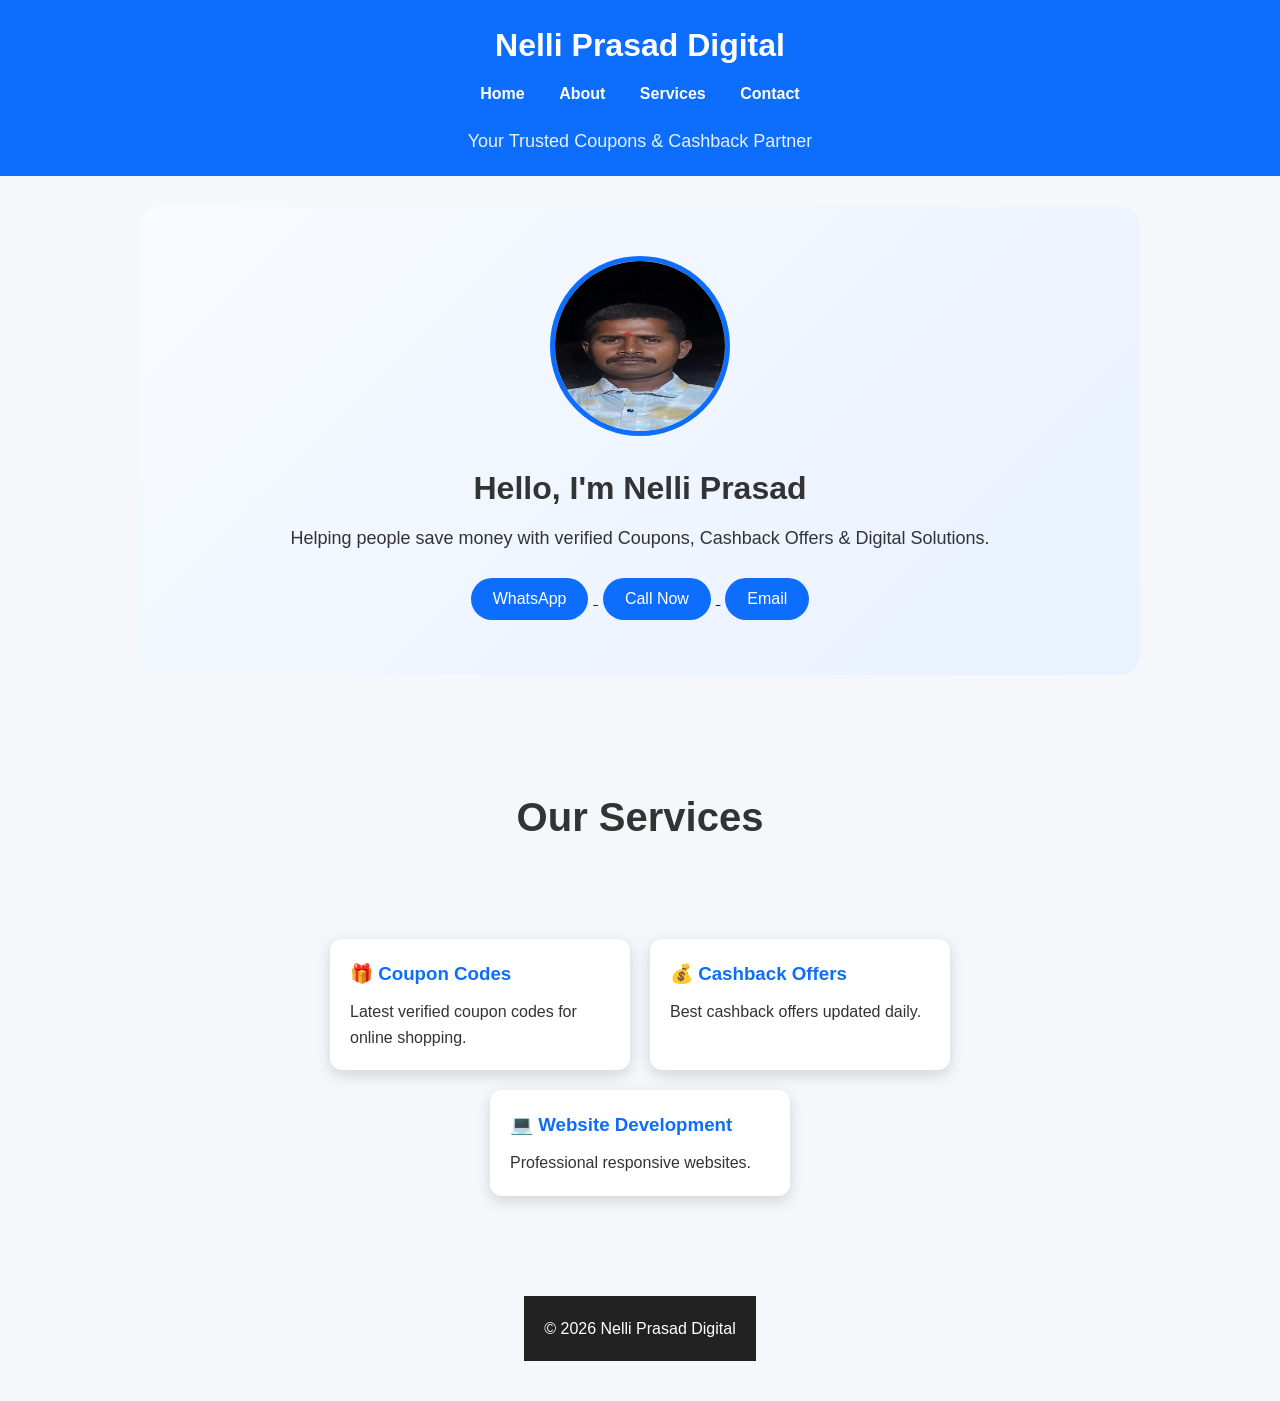
==== index.html @ efd5b4f5 "Add services section with coupon codes and development Added a new section for services including co" ====
<!DOCTYPE html>
<html lang="en">
<head>
<meta charset="UTF-8">
<meta name="viewport" content="width=device-width, initial-scale=1.0">
<title>Nelli Prasad Digital</title>

<link rel="stylesheet" href="style.css">

</head>
<body>

<header>
    <h1>Nelli Prasad Digital</h1>

    <nav>
        <a href="index.html">Home</a>
        <a href="about.html">About</a>
        <a href="services.html">Services</a>
        <a href="contact.html">Contact</a>
    </nav>
    <p class="tagline">Your Trusted Coupons & Cashback Partner</p>
</header>
    <section class="hero">

    <img src="logo.jpg" alt="Nelli Prasad">

    <h2>Hello, I'm Nelli Prasad</h2>

    <p>Helping people save money with verified Coupons, Cashback Offers & Digital Solutions.</p>

    <a href="https://wa.me/919989454790" target="_blank">
        <button>WhatsApp</button>
    </a>

    <a href="tel:+919989454790">
        <button>Call Now</button>
    </a>

    <a href="mailto:nellikrishnaprasad@gmail.com">
        <button>Email</button>
    </a>

    </section>
<section class="services">
    <h2 class="services-title">Our Services</h2>

<section class="services">

<div class="card">
    <h3>🎁 Coupon Codes</h3>
    <p>Latest verified coupon codes for online shopping.</p>
</div>

<div class="card">
    <h3>💰 Cashback Offers</h3>
    <p>Best cashback offers updated daily.</p>
</div>

<div class="card">
    <h3>💻 Website Development</h3>
    <p>Professional responsive websites.</p>
</div>

</section>
<footer>

<p>
© 2026 Nelli Prasad Digital
</p>

</footer>

<script src="script.js"></script>

</body>
</html>
---- style.css ----
*{
    margin:0;
    padding:0;
    box-sizing:border-box;
}

body{
    font-family:Arial,sans-serif;
    background:#f5f7fa;
    color:#333;
    line-height:1.6;
}

header{
    background:#0d6efd;
    color:white;
    padding:20px;
    text-align:center;
}

nav{
    margin-top:10px;
}

nav a{
    color:white;
    text-decoration:none;
    margin:0 15px;
    font-weight:bold;
}

nav a:hover{
    color:#ffd43b;
}

.hero{
    text-align:center;
    padding:50px 20px;
}

.hero img{
    width:180px;
    height:180px;
    border-radius:50%;
    border:5px solid #0d6efd;
    margin-bottom:20px;
}

.hero h2{
    font-size:32px;
    margin-bottom:10px;
}

.hero p{
    font-size:18px;
    margin-bottom:20px;
}

button{
    background:#0d6efd;
    color:white;
    border:none;
    padding:12px 22px;
    border-radius:30px;
    margin:5px;
    cursor:pointer;
    font-size:16px;
}

button:hover{
    background:#084298;
}

section{
    max-width:1000px;
    margin:auto;
    padding:40px 20px;
}

footer{
    background:#222;
    color:white;
    text-align:center;
    padding:20px;
    margin-top:40px;
}
.services{
    display:flex;
    flex-wrap:wrap;
    justify-content:center;
    gap:20px;
}

.card{
    background:white;
    width:300px;
    padding:20px;
    border-radius:12px;
    box-shadow:0 5px 15px rgba(0,0,0,0.15);
    transition:0.3s;
}

.card:hover{
    transform:translateY(-8px);
}

.card h3{
    color:#0d6efd;
    margin-bottom:10px;
}
.tagline{
    text-align: center;
    color: white;
    font-size: 18px;
    font-weight: normal;
    margin-top: 20px;
    opacity: 0.9;
}
.hero{
    background: linear-gradient(135deg,#f8fbff,#e8f1ff);
    border-radius:20px;
    margin:30px auto;
}

.hero img:hover{
    transform:scale(1.08);
    transition:0.3s;
}

.services h2{
    text-align:center;
    margin-bottom:30px;
    font-size:40px;
}
.services-title{
    text-align: center;
    font-size: 42px;
    font-weight: bold;
    margin: 40px 0 30px;
}
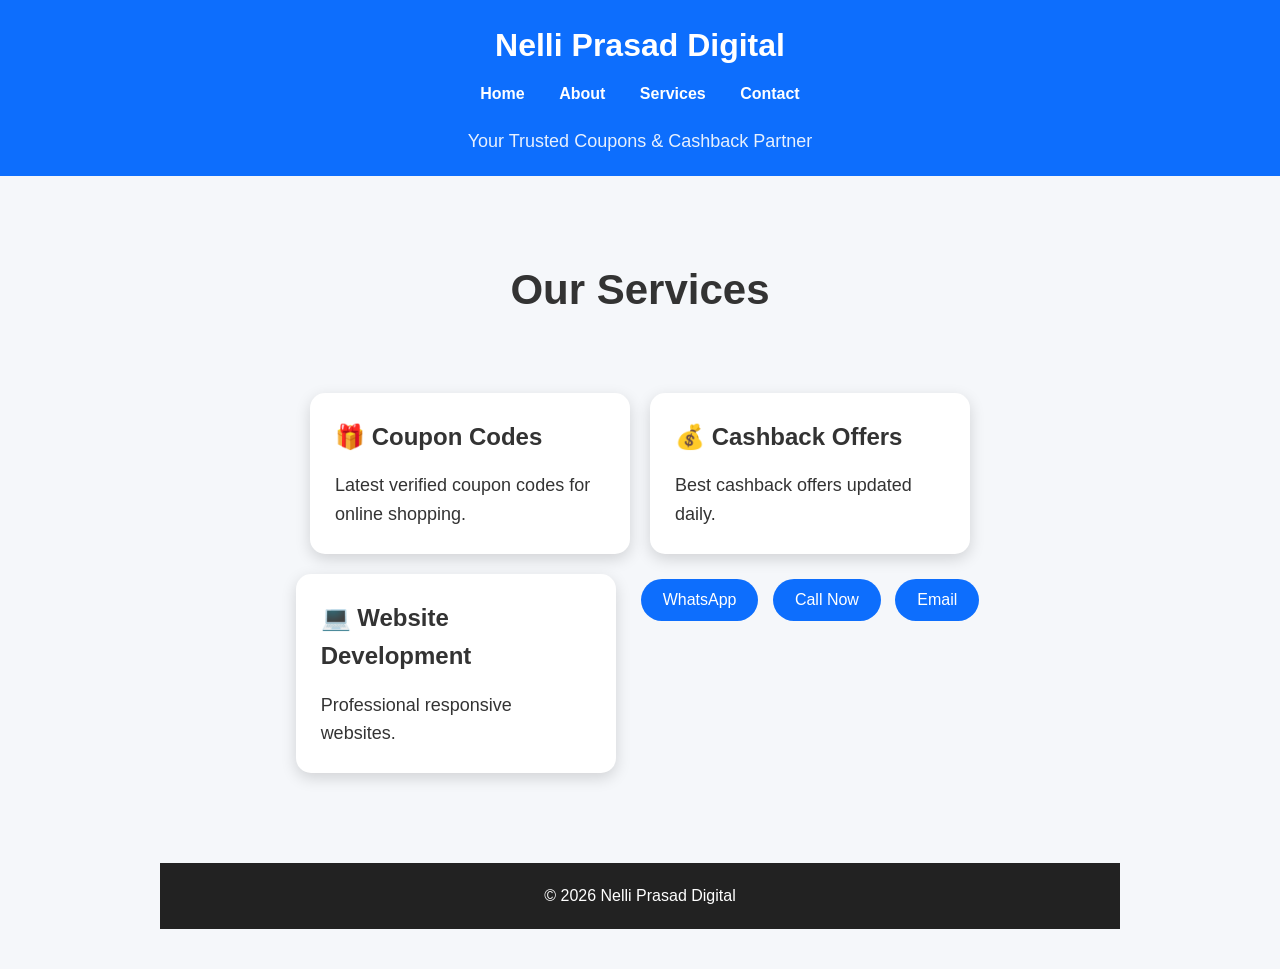
==== commit f0996e43: "Update index.html" ====
--- a/index.html
+++ b/index.html
@@ -21,48 +21,32 @@
     </nav>
     <p class="tagline">Your Trusted Coupons & Cashback Partner</p>
 </header>
-    <section class="hero">
+   <section class="services-section">
 
-    <img src="logo.jpg" alt="Nelli Prasad">
-
-    <h2>Hello, I'm Nelli Prasad</h2>
-
-    <p>Helping people save money with verified Coupons, Cashback Offers & Digital Solutions.</p>
-
-    <a href="https://wa.me/919989454790" target="_blank">
-        <button>WhatsApp</button>
-    </a>
-
-    <a href="tel:+919989454790">
-        <button>Call Now</button>
-    </a>
-
-    <a href="mailto:nellikrishnaprasad@gmail.com">
-        <button>Email</button>
-    </a>
-
-    </section>
-<section class="services">
     <h2 class="services-title">Our Services</h2>
 
-<section class="services">
+    <section class="services">
 
-<div class="card">
-    <h3>🎁 Coupon Codes</h3>
-    <p>Latest verified coupon codes for online shopping.</p>
-</div>
+        <div class="card">
+            <h3>🎁 Coupon Codes</h3>
+            <p>Latest verified coupon codes for online shopping.</p>
+        </div>
 
-<div class="card">
-    <h3>💰 Cashback Offers</h3>
-    <p>Best cashback offers updated daily.</p>
-</div>
+        <div class="card">
+            <h3>💰 Cashback Offers</h3>
+            <p>Best cashback offers updated daily.</p>
+        </div>
 
-<div class="card">
-    <h3>💻 Website Development</h3>
-    <p>Professional responsive websites.</p>
-</div>
-
-</section>
+        <div class="card">
+            <h3>💻 Website Development</h3>
+            <p>Professional responsive websites.</p>
+        </div>
+        <div class="hero-buttons">
+    <a href="https://wa.me/919989454790" target="_blank"><button>WhatsApp</button></a>
+    <a href="tel:+919989454790"><button>Call Now</button></a>
+    <a href="mailto:nellikrishnaprasad@gmail.com"><button>Email</button></a>
+        </div>
+    </section>
 <footer>
 
 <p>
--- a/style.css
+++ b/style.css
@@ -79,34 +79,28 @@
 
 footer{
     background:#222;
-    color:white;
+    color:#fff;
     text-align:center;
     padding:20px;
-    margin-top:40px;
+    width:100%;
+    margin-top:50px;
 }
-.services{
-    display:flex;
-    flex-wrap:wrap;
-    justify-content:center;
-    gap:20px;
-}
-
 .card{
-    background:white;
-    width:300px;
-    padding:20px;
-    border-radius:12px;
+    background:#fff;
+    width:320px;
+    padding:25px;
+    border-radius:15px;
     box-shadow:0 5px 15px rgba(0,0,0,0.15);
     transition:0.3s;
 }
 
-.card:hover{
-    transform:translateY(-8px);
+.card h3{
+    font-size:24px;
+    margin-bottom:15px;
 }
 
-.card h3{
-    color:#0d6efd;
-    margin-bottom:10px;
+.card p{
+    font-size:18px;
 }
 .tagline{
     text-align: center;
@@ -133,8 +127,15 @@
     font-size:40px;
 }
 .services-title{
-    text-align: center;
-    font-size: 42px;
-    font-weight: bold;
-    margin: 40px 0 30px;
+    text-align:center;
+    font-size:42px;
+    font-weight:bold;
+    margin:40px 0 30px;
 }
+
+.services{
+    display:flex;
+    flex-wrap:wrap;
+    justify-content:center;
+    gap:20px;
+}
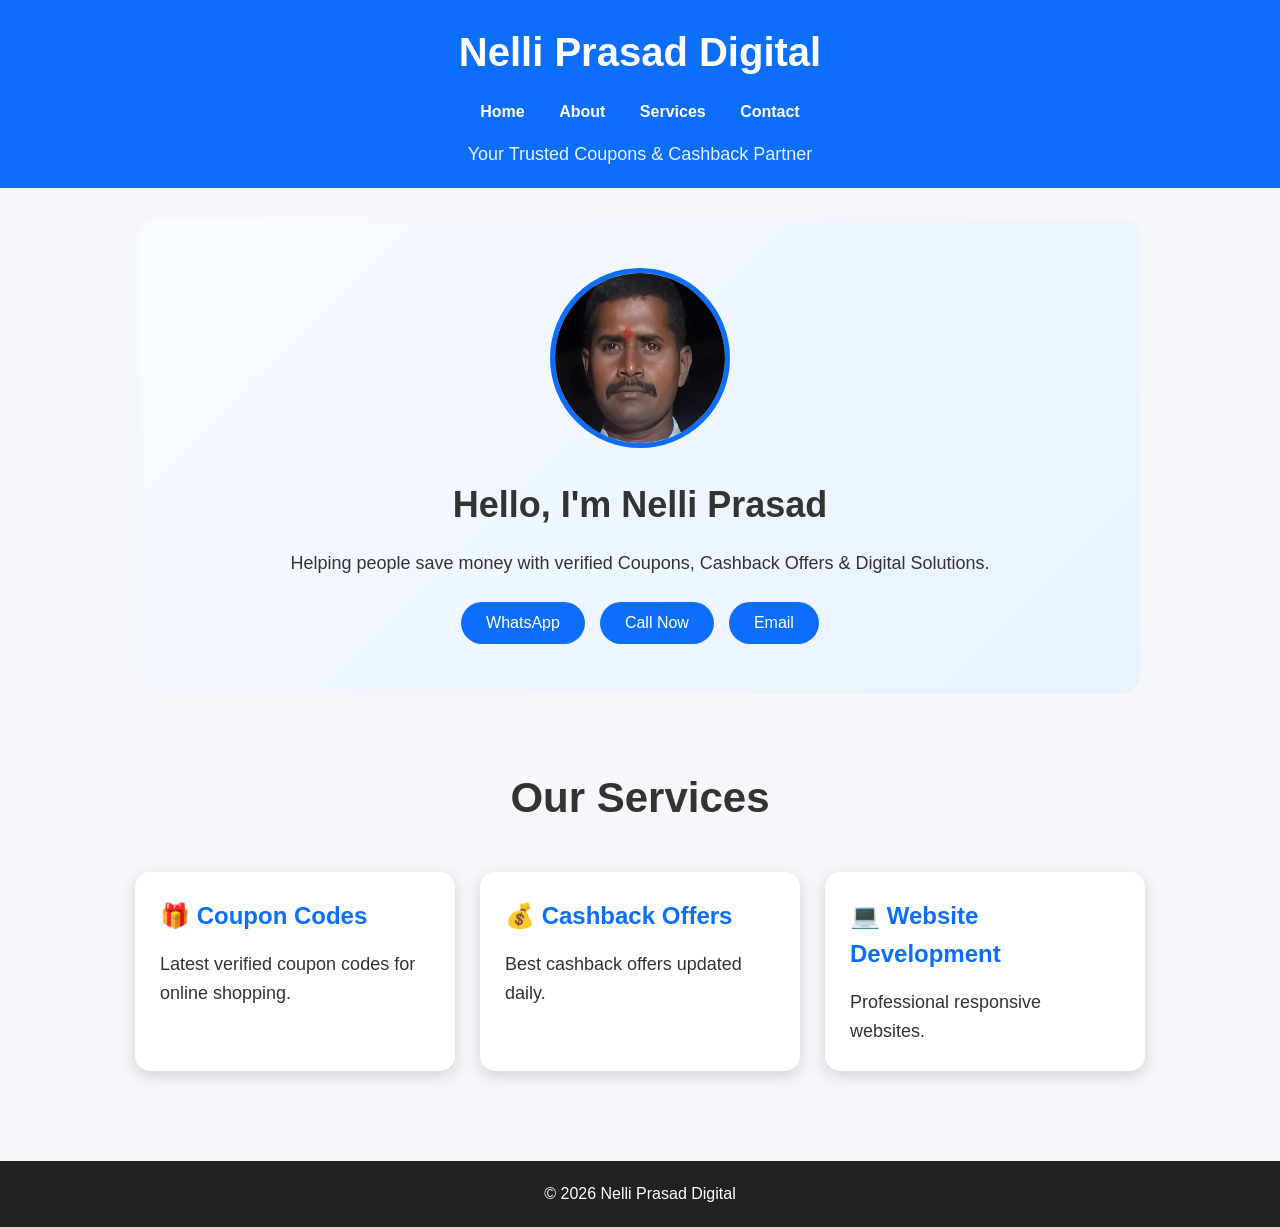
==== commit 8fe6e7e3: "Add hero section and update services layout" ====
--- a/index.html
+++ b/index.html
@@ -6,8 +6,8 @@
 <title>Nelli Prasad Digital</title>
 
 <link rel="stylesheet" href="style.css">
+</head>
 
-</head>
 <body>
 
 <header>
@@ -19,13 +19,44 @@
         <a href="services.html">Services</a>
         <a href="contact.html">Contact</a>
     </nav>
+
     <p class="tagline">Your Trusted Coupons & Cashback Partner</p>
 </header>
-   <section class="services-section">
+
+<!-- Hero Section -->
+<section class="hero">
+
+    <img src="logo.jpg" alt="Nelli Prasad">
+
+    <h2>Hello, I'm Nelli Prasad</h2>
+
+    <p>
+        Helping people save money with verified Coupons,
+        Cashback Offers & Digital Solutions.
+    </p>
+
+    <div class="hero-buttons">
+        <a href="https://wa.me/919989454790" target="_blank">
+            <button>WhatsApp</button>
+        </a>
+
+        <a href="tel:+919989454790">
+            <button>Call Now</button>
+        </a>
+
+        <a href="mailto:nellikrishnaprasad@gmail.com">
+            <button>Email</button>
+        </a>
+    </div>
+
+</section>
+
+<!-- Services -->
+<section class="services-section">
 
     <h2 class="services-title">Our Services</h2>
 
-    <section class="services">
+    <div class="services">
 
         <div class="card">
             <h3>🎁 Coupon Codes</h3>
@@ -41,18 +72,13 @@
             <h3>💻 Website Development</h3>
             <p>Professional responsive websites.</p>
         </div>
-        <div class="hero-buttons">
-    <a href="https://wa.me/919989454790" target="_blank"><button>WhatsApp</button></a>
-    <a href="tel:+919989454790"><button>Call Now</button></a>
-    <a href="mailto:nellikrishnaprasad@gmail.com"><button>Email</button></a>
-        </div>
-    </section>
+
+    </div>
+
+</section>
+
 <footer>
-
-<p>
-© 2026 Nelli Prasad Digital
-</p>
-
+    <p>© 2026 Nelli Prasad Digital</p>
 </footer>
 
 <script src="script.js"></script>
--- a/style.css
+++ b/style.css
@@ -11,19 +11,25 @@
     line-height:1.6;
 }
 
+/* Header */
 header{
     background:#0d6efd;
-    color:white;
+    color:#fff;
+    text-align:center;
     padding:20px;
-    text-align:center;
+}
+
+header h1{
+    font-size:40px;
+    margin-bottom:10px;
 }
 
 nav{
-    margin-top:10px;
+    margin:15px 0;
 }
 
 nav a{
-    color:white;
+    color:#fff;
     text-decoration:none;
     margin:0 15px;
     font-weight:bold;
@@ -33,9 +39,19 @@
     color:#ffd43b;
 }
 
+.tagline{
+    font-size:18px;
+    opacity:0.9;
+}
+
+/* Hero */
 .hero{
+    max-width:1000px;
+    margin:30px auto;
+    padding:50px 20px;
     text-align:center;
-    padding:50px 20px;
+    background:linear-gradient(135deg,#f8fbff,#e8f1ff);
+    border-radius:20px;
 }
 
 .hero img{
@@ -43,99 +59,125 @@
     height:180px;
     border-radius:50%;
     border:5px solid #0d6efd;
+    object-fit:cover;
     margin-bottom:20px;
 }
 
+.hero img:hover{
+    transform:scale(1.05);
+    transition:.3s;
+}
+
 .hero h2{
-    font-size:32px;
-    margin-bottom:10px;
+    font-size:36px;
+    margin-bottom:15px;
 }
 
 .hero p{
     font-size:18px;
-    margin-bottom:20px;
+    margin-bottom:25px;
 }
 
-button{
-    background:#0d6efd;
-    color:white;
-    border:none;
-    padding:12px 22px;
-    border-radius:30px;
-    margin:5px;
-    cursor:pointer;
-    font-size:16px;
+.hero-buttons{
+    display:flex;
+    justify-content:center;
+    gap:15px;
+    flex-wrap:wrap;
 }
 
-button:hover{
+.hero-buttons button{
+    background:#0d6efd;
+    color:#fff;
+    border:none;
+    padding:12px 25px;
+    border-radius:30px;
+    font-size:16px;
+    cursor:pointer;
+}
+
+.hero-buttons button:hover{
     background:#084298;
 }
 
-section{
-    max-width:1000px;
+/* Services */
+.services-section{
+    max-width:1100px;
     margin:auto;
     padding:40px 20px;
 }
 
+.services-title{
+    text-align:center;
+    font-size:42px;
+    margin-bottom:40px;
+}
+
+.services{
+    display:flex;
+    justify-content:center;
+    flex-wrap:wrap;
+    gap:25px;
+}
+
+.card{
+    width:320px;
+    background:#fff;
+    padding:25px;
+    border-radius:15px;
+    box-shadow:0 5px 15px rgba(0,0,0,.15);
+    transition:.3s;
+}
+
+.card:hover{
+    transform:translateY(-8px);
+}
+
+.card h3{
+    color:#0d6efd;
+    margin-bottom:15px;
+    font-size:24px;
+}
+
+.card p{
+    font-size:18px;
+}
+
+/* Footer */
 footer{
     background:#222;
     color:#fff;
     text-align:center;
     padding:20px;
+    margin-top:50px;
     width:100%;
-    margin-top:50px;
-}
-.card{
-    background:#fff;
-    width:320px;
-    padding:25px;
-    border-radius:15px;
-    box-shadow:0 5px 15px rgba(0,0,0,0.15);
-    transition:0.3s;
 }
 
-.card h3{
-    font-size:24px;
-    margin-bottom:15px;
+/* Mobile */
+@media (max-width:768px){
+
+    header h1{
+        font-size:32px;
+    }
+
+    nav a{
+        display:inline-block;
+        margin:8px;
+    }
+
+    .hero h2{
+        font-size:28px;
+    }
+
+    .hero img{
+        width:150px;
+        height:150px;
+    }
+
+    .services-title{
+        font-size:34px;
+    }
+
+    .card{
+        width:100%;
+    }
 }
-
-.card p{
-    font-size:18px;
-}
-.tagline{
-    text-align: center;
-    color: white;
-    font-size: 18px;
-    font-weight: normal;
-    margin-top: 20px;
-    opacity: 0.9;
-}
-.hero{
-    background: linear-gradient(135deg,#f8fbff,#e8f1ff);
-    border-radius:20px;
-    margin:30px auto;
-}
-
-.hero img:hover{
-    transform:scale(1.08);
-    transition:0.3s;
-}
-
-.services h2{
-    text-align:center;
-    margin-bottom:30px;
-    font-size:40px;
-}
-.services-title{
-    text-align:center;
-    font-size:42px;
-    font-weight:bold;
-    margin:40px 0 30px;
-}
-
-.services{
-    display:flex;
-    flex-wrap:wrap;
-    justify-content:center;
-    gap:20px;
-}
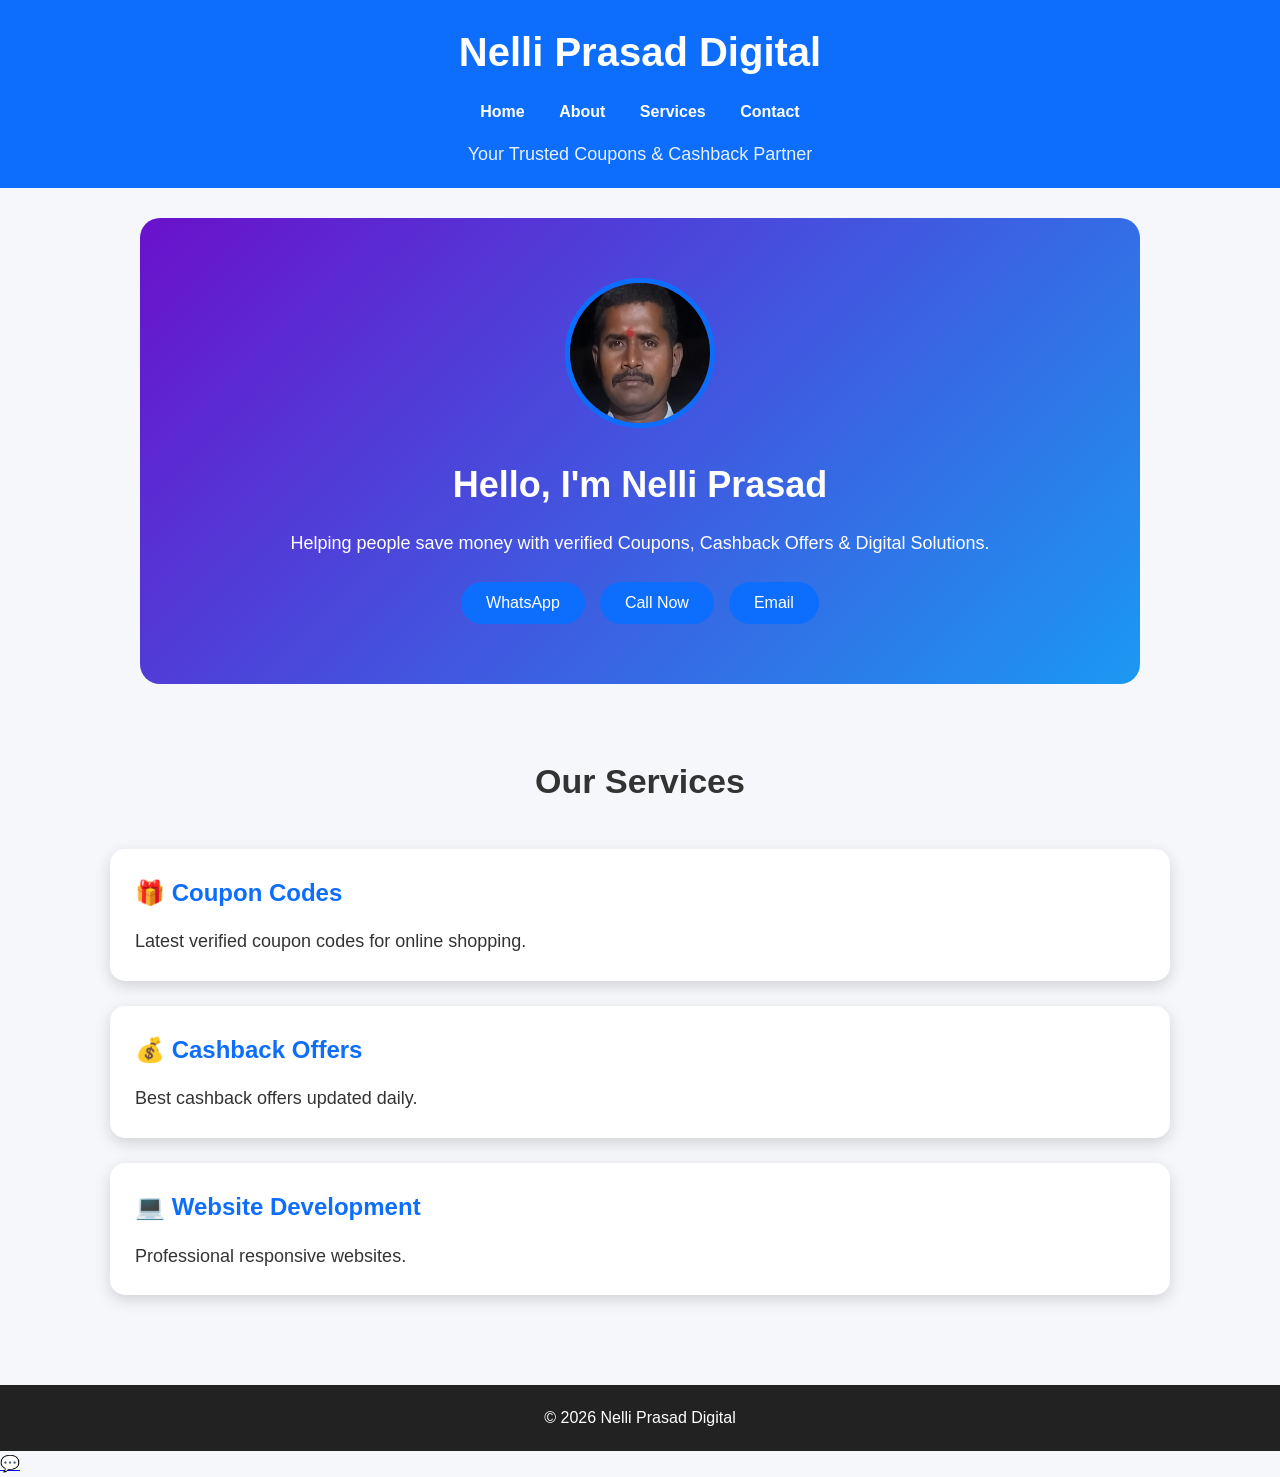
==== commit 0b01c7c9: "Add WhatsApp contact link to index.html" ====
--- a/index.html
+++ b/index.html
@@ -82,6 +82,8 @@
 </footer>
 
 <script src="script.js"></script>
-
+<a href="https://wa.me/919989454790" class="whatsapp-float" target="_blank">
+    💬
+</a>
 </body>
 </html>
--- a/style.css
+++ b/style.css
@@ -48,10 +48,20 @@
 .hero{
     max-width:1000px;
     margin:30px auto;
-    padding:50px 20px;
-    text-align:center;
-    background:linear-gradient(135deg,#f8fbff,#e8f1ff);
+    padding:60px 20px;
+    text-align:center;
     border-radius:20px;
+
+    background: linear-gradient(-45deg,
+        #0d6efd,
+        #4facfe,
+        #00c6ff,
+        #6a11cb);
+
+    background-size:400% 400%;
+    animation:gradientBG 10s ease infinite;
+
+    color:white;
 }
 
 .hero img{
@@ -166,6 +176,8 @@
 
     .hero h2{
         font-size:28px;
+        color:white;
+}
     }
 
     .hero img{
@@ -181,3 +193,18 @@
         width:100%;
     }
 }
+@keyframes gradientBG{
+
+    0%{
+        background-position:0% 50%;
+    }
+
+    50%{
+        background-position:100% 50%;
+    }
+
+    100%{
+        background-position:0% 50%;
+    }
+
+}
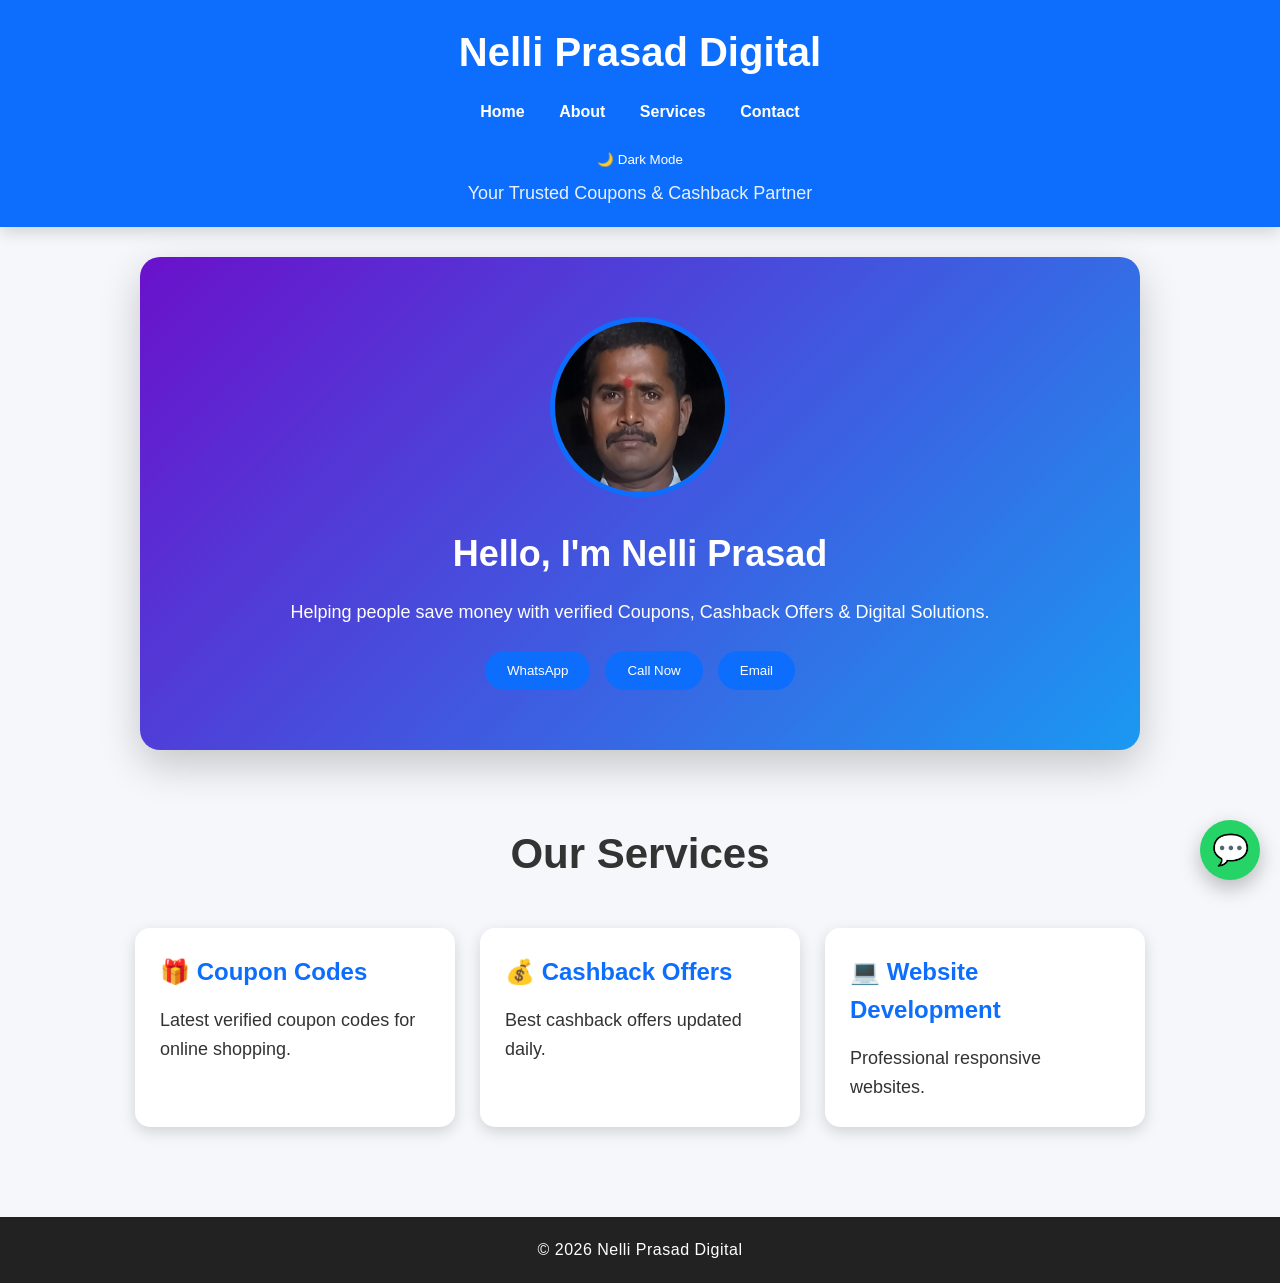
==== commit e5aceffa: "Add dark mode button to navigation" ====
--- a/index.html
+++ b/index.html
@@ -18,7 +18,7 @@
         <a href="about.html">About</a>
         <a href="services.html">Services</a>
         <a href="contact.html">Contact</a>
-    </nav>
+    </nav><button id="darkModeBtn">🌙 Dark Mode</button>
 
     <p class="tagline">Your Trusted Coupons & Cashback Partner</p>
 </header>
--- a/style.css
+++ b/style.css
@@ -1,3 +1,7 @@
+html{
+    scroll-behavior: smooth;
+}
+
 *{
     margin:0;
     padding:0;
@@ -29,14 +33,17 @@
 }
 
 nav a{
-    color:#fff;
+    color:white;
     text-decoration:none;
     margin:0 15px;
     font-weight:bold;
+    transition:0.3s;
 }
 
 nav a:hover{
     color:#ffd43b;
+    border-bottom:2px solid white;
+    padding-bottom:5px;
 }
 
 .tagline{
@@ -95,17 +102,18 @@
     flex-wrap:wrap;
 }
 
-.hero-buttons button{
+button{
     background:#0d6efd;
-    color:#fff;
+    color:white;
     border:none;
-    padding:12px 25px;
+    padding:12px 22px;
     border-radius:30px;
-    font-size:16px;
     cursor:pointer;
-}
-
-.hero-buttons button:hover{
+    transition:0.3s;
+}
+
+button:hover{
+    transform:scale(1.08);
     background:#084298;
 }
 
@@ -130,16 +138,17 @@
 }
 
 .card{
+    background:#fff;
     width:320px;
-    background:#fff;
     padding:25px;
     border-radius:15px;
-    box-shadow:0 5px 15px rgba(0,0,0,.15);
-    transition:.3s;
+    box-shadow:0 5px 15px rgba(0,0,0,0.15);
+    transition:0.3s;
 }
 
 .card:hover{
-    transform:translateY(-8px);
+    transform:translateY(-10px);
+    box-shadow:0 12px 30px rgba(0,0,0,0.25);
 }
 
 .card h3{
@@ -177,7 +186,6 @@
     .hero h2{
         font-size:28px;
         color:white;
-}
     }
 
     .hero img{
@@ -208,3 +216,315 @@
     }
 
 }
+.whatsapp-float{
+    position:fixed;
+    bottom:20px;
+    right:20px;
+    width:60px;
+    height:60px;
+    background:#25D366;
+    color:white;
+    border-radius:50%;
+    display:flex;
+    justify-content:center;
+    align-items:center;
+    text-decoration:none;
+    font-size:30px;
+    box-shadow:0 4px 10px rgba(0,0,0,0.3);
+    transition:0.3s;
+}
+
+.whatsapp-float:hover{
+    transform:scale(1.1);
+}
+.contact-section{
+    max-width:700px;
+    margin:50px auto;
+    padding:40px;
+    background:linear-gradient(135deg,#6a11cb,#2575fc);
+    border-radius:20px;
+    color:#fff;
+    text-align:center;
+}
+
+.contact-section h2{
+    font-size:40px;
+    margin-bottom:15px;
+}
+
+.contact-section p{
+    margin-bottom:30px;
+}
+.contact-form input,
+.contact-form textarea{
+    width:100%;
+    padding:15px;
+    border:none;
+    border-radius:10px;
+    font-size:16px;
+    outline:none;
+}
+
+.contact-form textarea{
+    min-height:150px;
+    resize:vertical;
+}
+
+.contact-form button{
+    background:#fff;
+    color:#2575fc;
+    font-size:18px;
+    font-weight:bold;
+    border:none;
+    padding:15px;
+    border-radius:10px;
+    cursor:pointer;
+}
+
+.contact-form button:hover{
+    background:#f2f2f2;
+}
+.contact-section{
+    box-shadow:0 15px 40px rgba(0,0,0,0.25);
+}
+.contact-form input:focus,
+.contact-form textarea:focus{
+    border:2px solid #ffd43b;
+    box-shadow:0 0 10px rgba(255,212,59,.6);
+}
+.contact-form button{
+    transition:.3s;
+}
+
+.contact-form button:hover{
+    transform:translateY(-3px);
+}@media(max-width:768px){
+    .contact-section{
+        width:95%;
+        padding:25px;
+    }
+
+    .contact-section h2{
+        font-size:36px;
+    }
+}
+.card{
+    transition: all 0.3s ease;
+}
+
+.card:active{
+    transform: scale(0.97);
+}
+
+button{
+    transition: all 0.3s ease;
+}
+
+button:active{
+    transform: scale(0.95);
+}
+
+.hero img{
+    transition: transform 0.4s ease;
+}
+
+.hero img:active{
+    transform: rotate(5deg) scale(1.05);
+}
+.contact-form{
+    display:flex;
+    flex-direction:column;
+    gap:20px;
+    max-width:500px;
+    margin:0 auto;
+}
+.contact-form input,
+.contact-form textarea{
+    width:100%;
+    padding:15px;
+    margin:10px 0;
+    border:none;
+    border-radius:10px;
+    font-size:16px;
+}
+
+.contact-form textarea{
+    height:150px;
+    resize:none;
+}
+
+.contact-form button{
+    width:100%;
+    padding:15px;
+    border:none;
+    border-radius:10px;
+    background:#0d6efd;
+    color:#fff;
+    font-size:18px;
+    cursor:pointer;
+}
+
+.contact-form button:hover{
+    background:#084298;
+}
+.about{
+    max-width:900px;
+    margin:40px auto;
+    padding:40px 20px;
+    background:#fff;
+    border-radius:20px;
+    box-shadow:0 5px 15px rgba(0,0,0,0.15);
+    text-align:center;
+}
+
+.about img{
+    width:220px;
+    height:220px;
+    border-radius:50%;
+    border:5px solid #0d6efd;
+    object-fit:cover;
+    margin-bottom:20px;
+}
+
+.about h2{
+    font-size:38px;
+    margin-bottom:15px;
+}
+
+.about p{
+    font-size:18px;
+    line-height:1.8;
+    margin-bottom:20px;
+}
+
+.skills{
+    list-style:none;
+    display:flex;
+    justify-content:center;
+    flex-wrap:wrap;
+    gap:15px;
+    margin-top:20px;
+    padding:0;
+}
+
+.skills li{
+    background:#0d6efd;
+    color:#fff;
+    padding:12px 20px;
+    border-radius:30px;
+    font-weight:bold;
+}
+/* ==========================
+   PREMIUM DESIGN
+========================== */
+
+body{
+    background:#f5f7fa;
+}
+
+header{
+    position:sticky;
+    top:0;
+    z-index:1000;
+    box-shadow:0 5px 15px rgba(0,0,0,.15);
+}
+
+.hero{
+    box-shadow:0 15px 40px rgba(0,0,0,.20);
+}
+
+.card{
+    transition:all .35s ease;
+}
+
+.card:hover{
+    transform:translateY(-10px) scale(1.03);
+    box-shadow:0 15px 35px rgba(0,0,0,.25);
+}
+
+button{
+    transition:.3s;
+}
+
+button:hover{
+    transform:translateY(-3px);
+}
+
+footer{
+    font-size:16px;
+    letter-spacing:.5px;
+}
+
+/* Floating WhatsApp */
+
+.whatsapp-float{
+    position:fixed;
+    bottom:20px;
+    right:20px;
+    width:60px;
+    height:60px;
+    background:#25D366;
+    color:#fff;
+    border-radius:50%;
+    display:flex;
+    justify-content:center;
+    align-items:center;
+    font-size:30px;
+    text-decoration:none;
+    box-shadow:0 8px 20px rgba(0,0,0,.25);
+    z-index:999;
+}
+
+/* Scroll Animation */
+
+.fade{
+    opacity:0;
+    transform:translateY(40px);
+    animation:fadeUp .8s forwards;
+}
+
+@keyframes fadeUp{
+
+from{
+opacity:0;
+transform:translateY(40px);
+}
+
+to{
+opacity:1;
+transform:translateY(0);
+}
+
+}
+
+/* Mobile */
+
+@media(max-width:768px){
+
+header h1{
+font-size:30px;
+}
+
+.hero h2{
+font-size:28px;
+}
+
+.services{
+flex-direction:column;
+align-items:center;
+}
+
+.card{
+width:95%;
+}
+
+.about{
+width:95%;
+padding:25px;
+}
+
+.contact-section{
+width:95%;
+}
+
+}
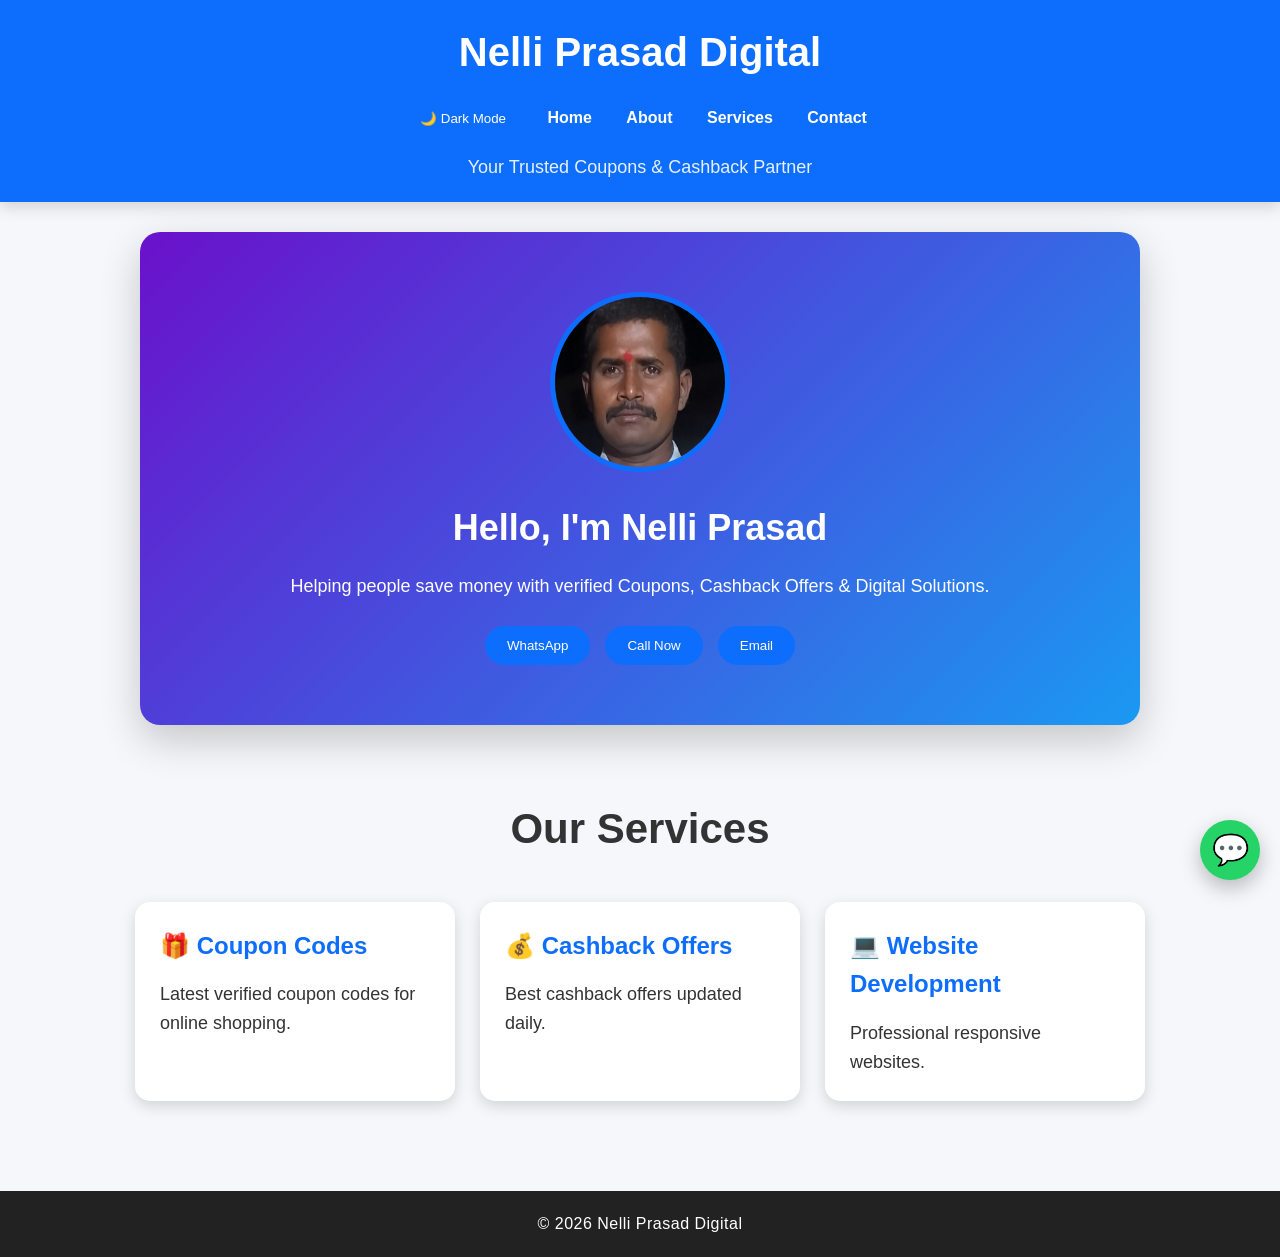
==== commit c9f14a6e: "Fix nav structure and add dark mode button" ====
--- a/index.html
+++ b/index.html
@@ -13,12 +13,12 @@
 <header>
     <h1>Nelli Prasad Digital</h1>
 
-    <nav>
+    <nav><button id="darkModeBtn">🌙 Dark Mode</button>
         <a href="index.html">Home</a>
         <a href="about.html">About</a>
         <a href="services.html">Services</a>
         <a href="contact.html">Contact</a>
-    </nav><button id="darkModeBtn">🌙 Dark Mode</button>
+    </nav>
 
     <p class="tagline">Your Trusted Coupons & Cashback Partner</p>
 </header>
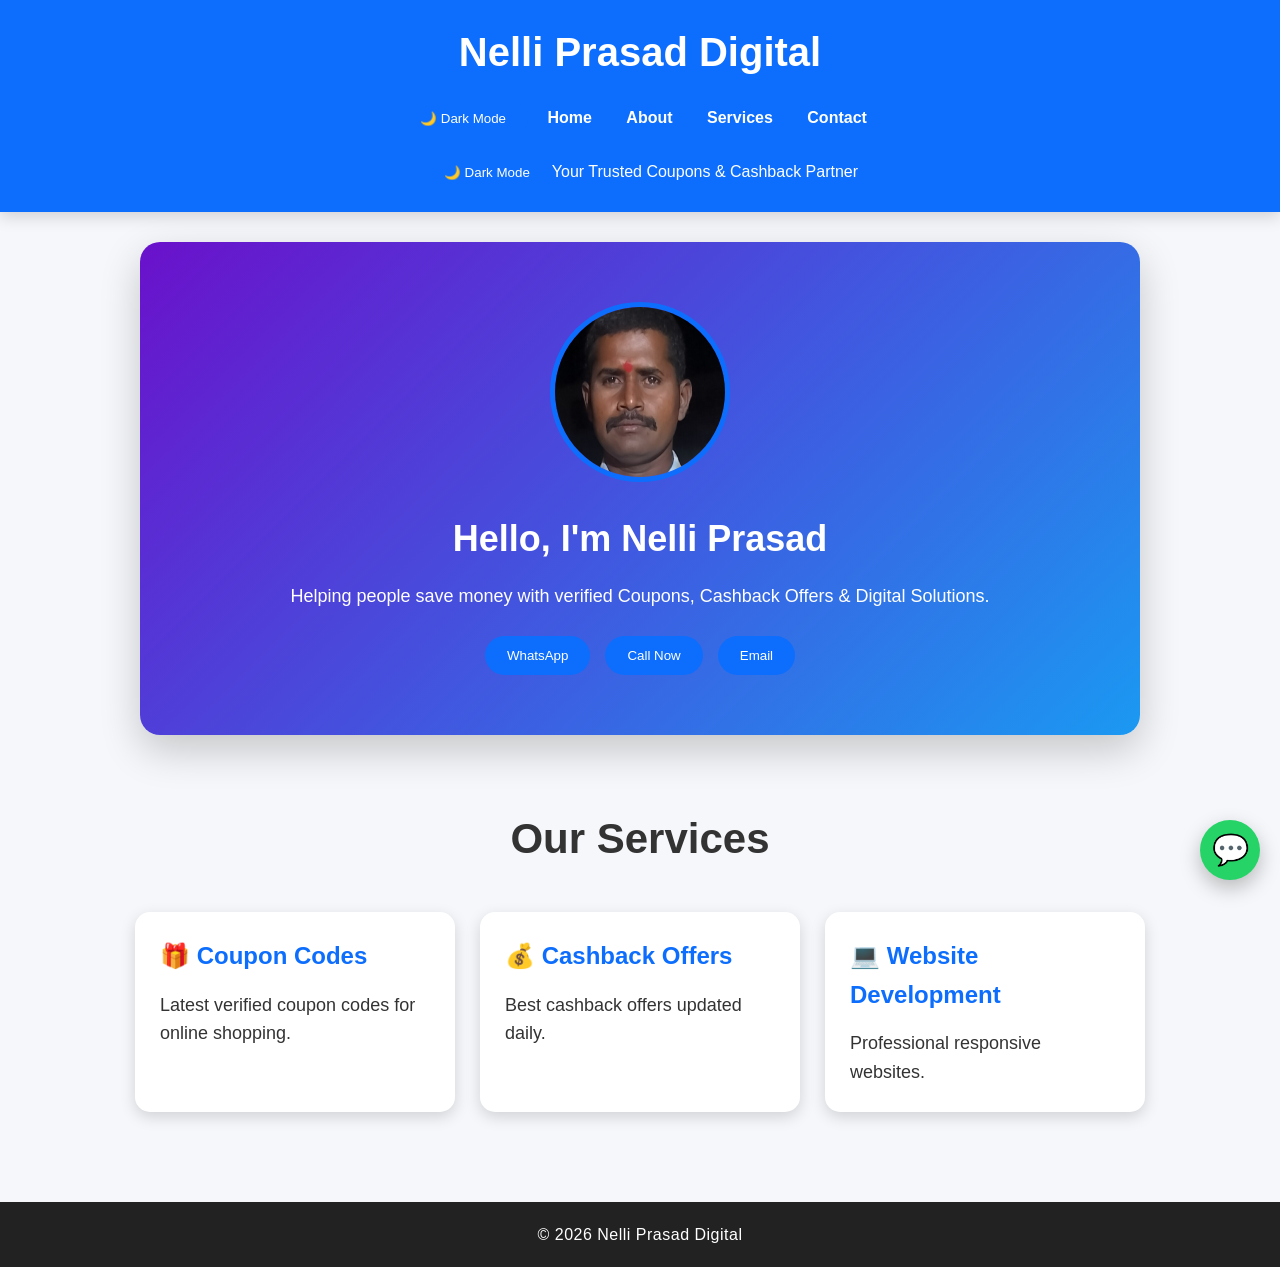
==== commit db8b215b: "Add dark mode button to navigation" ====
--- a/index.html
+++ b/index.html
@@ -18,7 +18,7 @@
         <a href="about.html">About</a>
         <a href="services.html">Services</a>
         <a href="contact.html">Contact</a>
-    </nav>
+    </nav><button id="darkModeBtn">🌙 Dark Mode</button
 
     <p class="tagline">Your Trusted Coupons & Cashback Partner</p>
 </header>
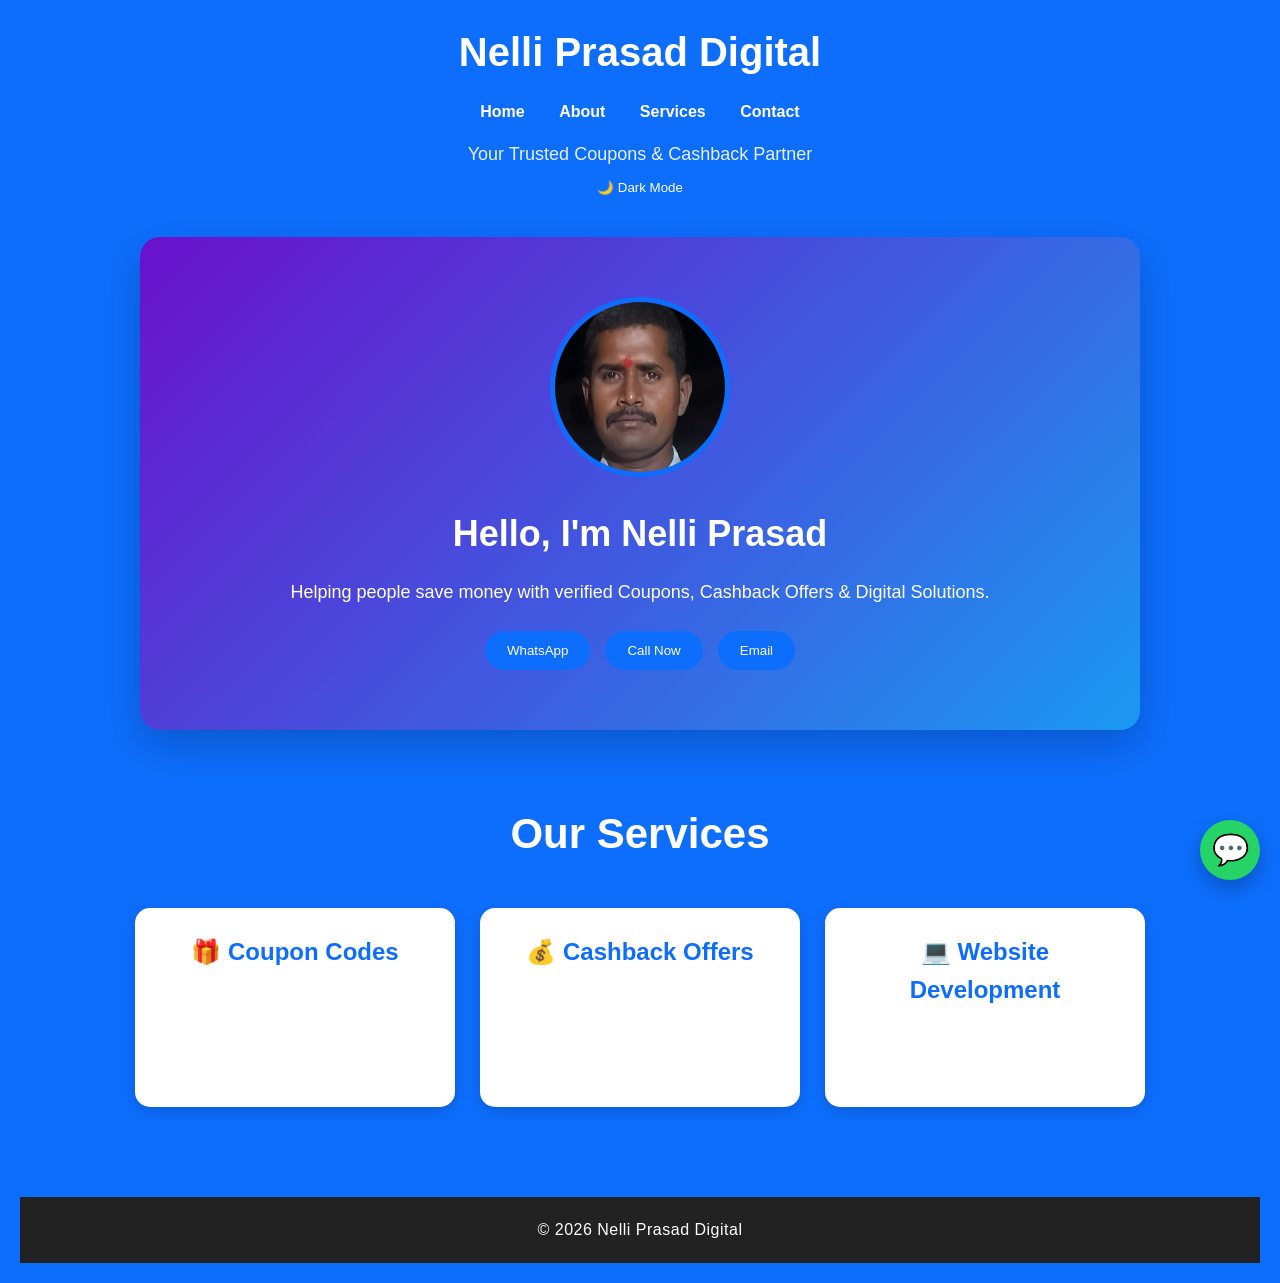
==== commit ad63af6b: "Fix navigation structure and button placement" ====
--- a/index.html
+++ b/index.html
@@ -13,14 +13,14 @@
 <header>
     <h1>Nelli Prasad Digital</h1>
 
-    <nav><button id="darkModeBtn">🌙 Dark Mode</button>
+    <nav>
         <a href="index.html">Home</a>
         <a href="about.html">About</a>
         <a href="services.html">Services</a>
         <a href="contact.html">Contact</a>
-    </nav><button id="darkModeBtn">🌙 Dark Mode</button
-
+    </nav>
     <p class="tagline">Your Trusted Coupons & Cashback Partner</p>
+    <button id="darkModeBtn">🌙 Dark Mode</button
 </header>
 
 <!-- Hero Section -->
